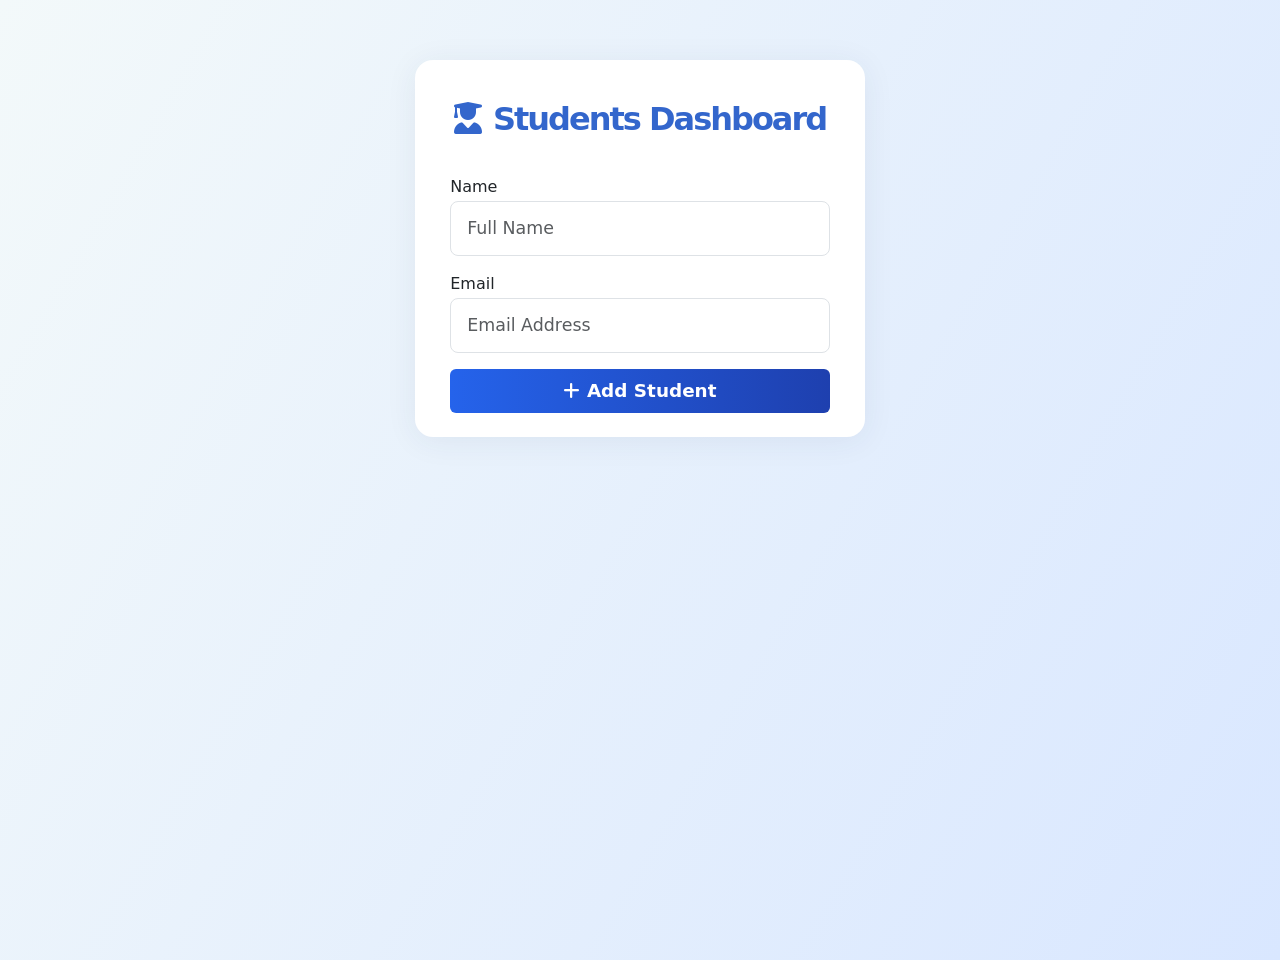
==== src/main/resources/static/templates/index.html @ c74972b6 "Infra Project" ====
<!DOCTYPE html>
<html lang="en">
<head>
  <meta charset="UTF-8">
  <title>Student Dashboard</title>
  <!-- Bootstrap 5 CSS -->
  <link href="https://cdn.jsdelivr.net/npm/bootstrap@5.3.2/dist/css/bootstrap.min.css" rel="stylesheet">
  <!-- Font Awesome -->
  <link href="https://cdnjs.cloudflare.com/ajax/libs/font-awesome/6.4.2/css/all.min.css" rel="stylesheet">
  <!-- Custom CSS -->
  <link href="../css/style.css" rel="stylesheet">
  <!-- Bootstrap Bundle JS (for alerts, modals, etc.) -->
  <script src="https://cdn.jsdelivr.net/npm/bootstrap@5.3.2/dist/js/bootstrap.bundle.min.js"></script>
  <!-- Custom JavaScript -->
  <script src="../js/script.js"></script>
</head>
<body>
<div class="main-container">
  <div class="logo mb-1">
    <i class="fas fa-user-graduate me-1"></i> Students Dashboard
  </div>
  <div id="alertContainer"></div>
  <ul id="studentList" class="list-unstyled"></ul>

  <form id="studentForm" autocomplete="off">
    <div class="mb-2">
      <label for="name" class="form-label">Name</label>
      <input id="name" class="form-control" placeholder="Full Name" required>
    </div>
    <div class="mb-3">
      <label for="email" class="form-label">Email</label>
      <input id="email" class="form-control" type="email" placeholder="Email Address" required>
    </div>
    <button class="btn btn-primary w-100 py-2" type="submit">
      <i class="fas fa-plus"></i> Add Student
    </button>
  </form>
</div>
</body>
</html>
---- src/main/resources/static/css/style.css ----
body {
    background: linear-gradient(120deg, #f3f9fa 0%, #d9e7ff 100%);
    min-height: 100vh;
}
.main-container {
    max-width: 450px;
    margin: 60px auto;
    background: #fff;
    border-radius: 18px;
    box-shadow: 0 4px 32px rgba(44, 62, 80, 0.07);
    padding: 2.2rem 2.2rem 1.5rem 2.2rem;
}
.logo {
    font-weight: 700;
    font-size: 2rem;
    color: #3366cc;
    margin-bottom: 0.25rem;
    text-align: center;
    letter-spacing: -2px;
}
#studentList {
    margin-bottom: 2rem;
}
.student-item {
    display: flex;
    align-items: center;
    padding: 0.7rem 0;
    border-bottom: 1px solid #eef2f7;
    font-size: 1.08rem;
}
.student-item:last-child {
    border-bottom: none;
}
.form-label {
    margin-bottom: 0.1rem;
    font-weight: 500;
}
.btn-primary {
    background: linear-gradient(90deg, #2563eb 0%, #1e40af 100%);
    border: none;
    font-weight: 600;
    font-size: 1.15rem;
    transition: background 0.2s;
}
.btn-primary:hover {
    background: linear-gradient(90deg, #1e40af 0%, #2563eb 100%);
}
.form-control {
    border-radius: 8px;
    font-size: 1.09rem;
    padding: 0.85rem 1rem;
    margin-bottom: 1rem;
}
@media (max-width: 600px) {
    .main-container { padding: 1.2rem 0.5rem; }
}
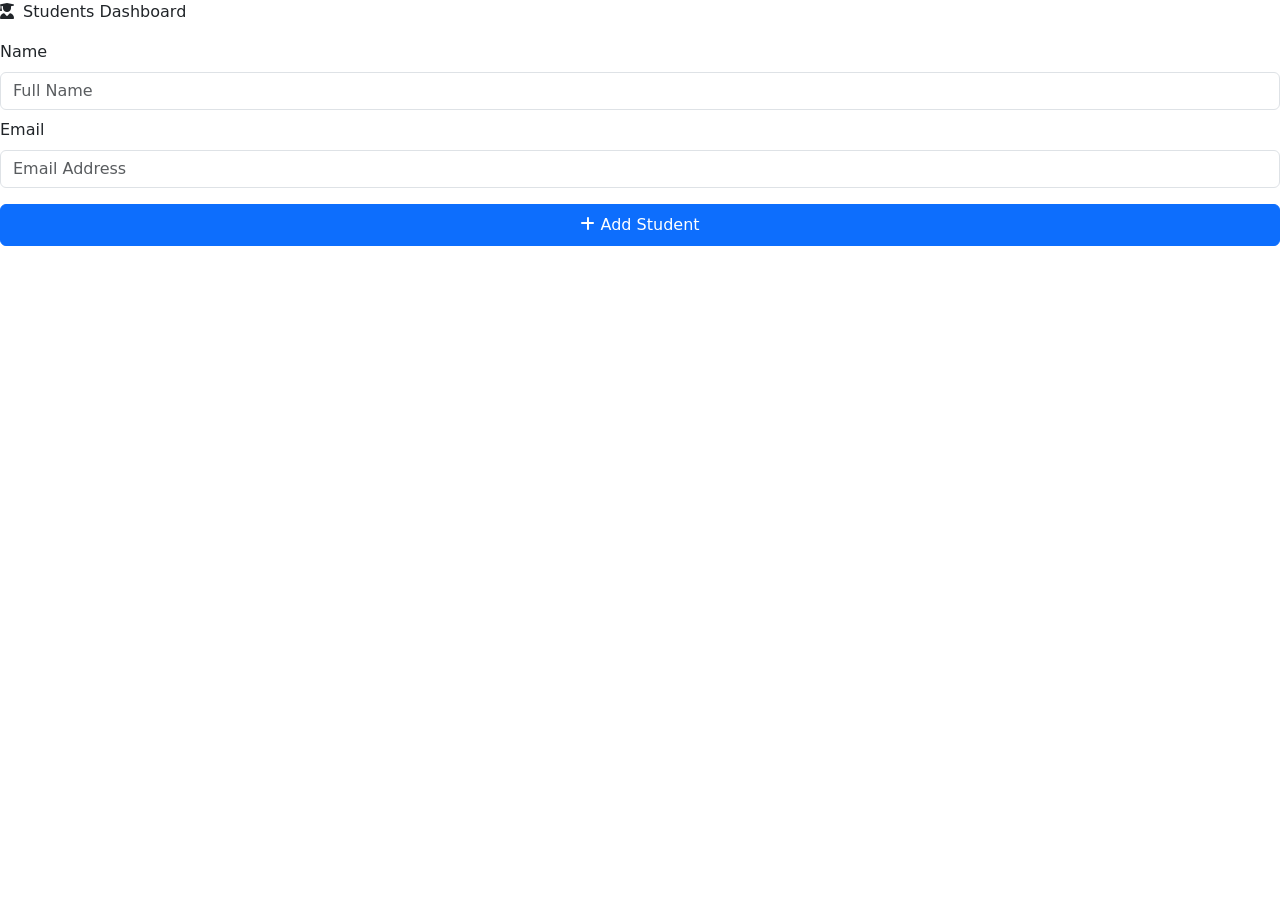
==== commit 9bd4c5a5: "Final changes" ====
--- a/src/main/resources/static/templates/index.html
+++ b/src/main/resources/static/templates/index.html
@@ -8,11 +8,11 @@
   <!-- Font Awesome -->
   <link href="https://cdnjs.cloudflare.com/ajax/libs/font-awesome/6.4.2/css/all.min.css" rel="stylesheet">
   <!-- Custom CSS -->
-  <link href="../css/style.css" rel="stylesheet">
-  <!-- Bootstrap Bundle JS (for alerts, modals, etc.) -->
+  <link href="/static/css/style.css" rel="stylesheet">
+  <!-- Bootstrap Bundle JS  -->
   <script src="https://cdn.jsdelivr.net/npm/bootstrap@5.3.2/dist/js/bootstrap.bundle.min.js"></script>
   <!-- Custom JavaScript -->
-  <script src="../js/script.js"></script>
+  <script src="/static/js/script.js"></script>
 </head>
 <body>
 <div class="main-container">
